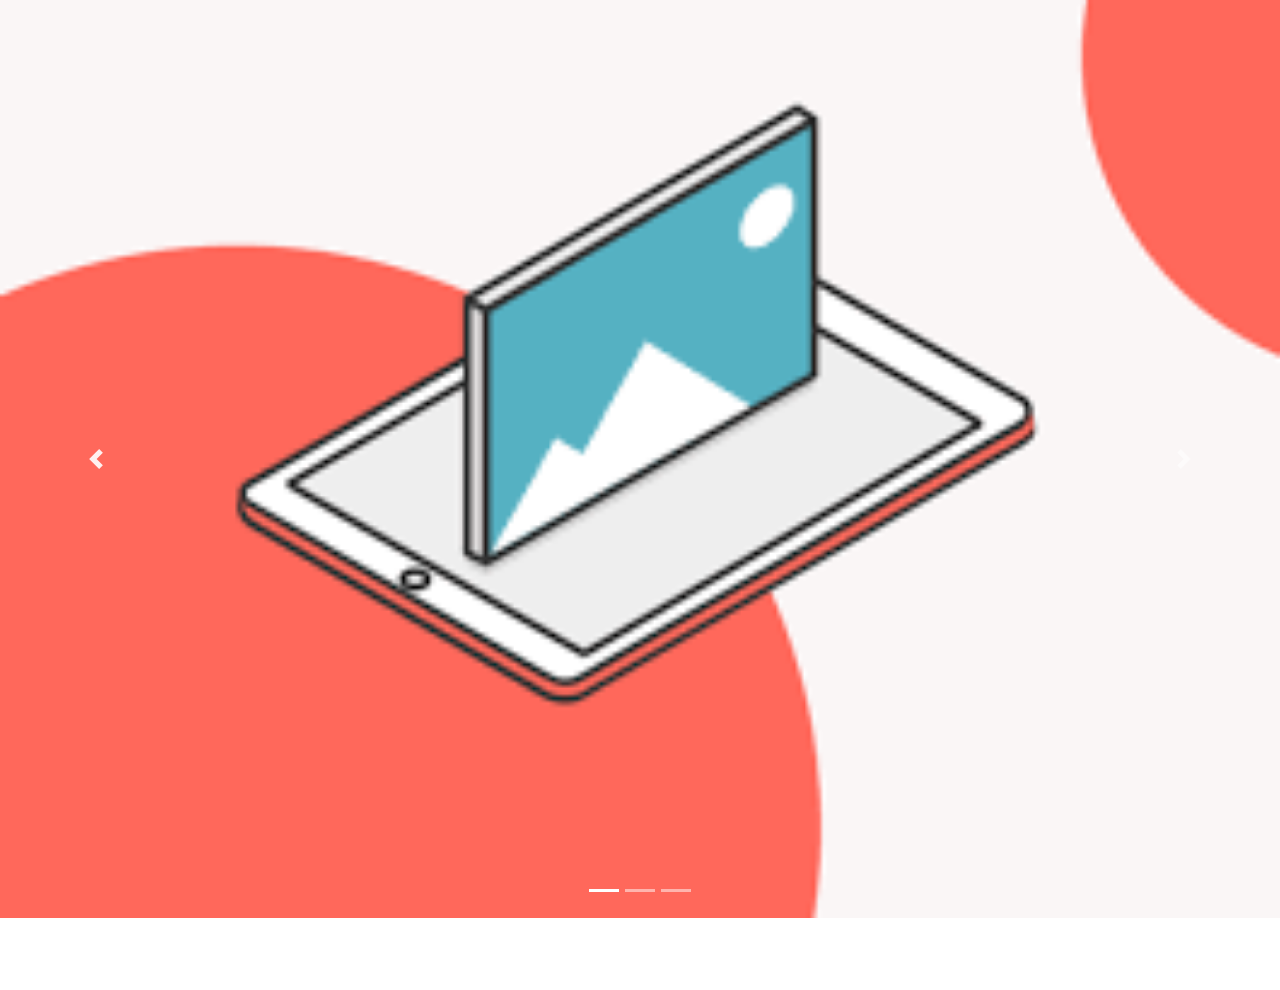
==== modules/0_mains/admin-main.html @ 738cd87b "asjfposjgoafdm" ====
<!DOCTYPE html>
<html lang="en">
<head>
    <meta charset="UTF-8">
    <meta http-equiv="X-UA-Compatible" content="IE=edge">
    <meta name="viewport" content="width=device-width, initial-scale=1.0">
    <title>Document</title>
    <link rel="stylesheet" href="../../css/bootstrap.min.css">
	<link rel="stylesheet" href="../../css/styles-dashboard.css">
</head>
<body>
    <div id="carouselExampleIndicators" class="carousel slide" data-ride="carousel">
        <ol class="carousel-indicators">
          <li data-target="#carouselExampleIndicators" data-slide-to="0" class="active"></li>
          <li data-target="#carouselExampleIndicators" data-slide-to="1"></li>
          <li data-target="#carouselExampleIndicators" data-slide-to="2"></li>
        </ol>
        <div class="carousel-inner">
          <div class="carousel-item active">
            <img src="../../img/descarga.png" class="d-block w-100" alt="...">
          </div>
          <div class="carousel-item">
            <img src="../../img/girasoles-978x652.jpg" class="d-block w-100" alt="...">
          </div>
          <div class="carousel-item">
            <img src="../../img/images.jfif" class="d-block w-100" alt="...">
          </div>
        </div>
        <button class="carousel-control-prev" type="button" data-target="#carouselExampleIndicators" data-slide="prev">
          <span class="carousel-control-prev-icon" aria-hidden="true"></span>
          <span class="sr-only">Previous</span>
        </button>
        <button class="carousel-control-next" type="button" data-target="#carouselExampleIndicators" data-slide="next">
          <span class="carousel-control-next-icon" aria-hidden="true"></span>
          <span class="sr-only">Next</span>
        </button>
      </div>
</body>
<footer>
    <script src="../../js/jquery.slim.min.js"></script>	
	<script src="../../js/popper.min.js"></script>	
	<script src="../../js/bootstrap.js"></script>	
</footer>
</html>
---- css/styles-dashboard.css ----
*{
    margin: 0;
    padding: 0;
    box-sizing: border-box;
}
.container-fluid{
    padding: 0;
}
.row{
    margin: 0;
    padding: 0;
}

main iframe{
    width: 100%;
    height: 100%;
    border: 0ch;
}

/* seccion principal */
section.row{
    height: 91.5vh;
    padding-top: 50px;
}
/* navegador */
nav{
    height: 20px;
}

.nav {
    display: flex;
    justify-content: space-between;
   
}
.nav-link {
    color: rgb(199, 195, 209);
    text-decoration: none;
}
.logo {
    font-size: 30 px;
    font-weight: bold;
    padding: 0 40px;
    line-height: 80px;
    size: 5px;
}
.nav-menu{
    display: flex;
    margin-right: 40px;
    list-style: none;
    
    }
.nav-menu-item{
    font-size: 18px;
    margin:0 10px ;
    line-height: 70px;
    text-transform: uppercase;
    align-items: flex-end;
}
.nav-menu-link {
    padding: 8 px 12px;
    border-radius: 3px;
   
}
.nav-menu-link:hover{
    background-color: rgb(243, 243, 249);
    transition: 0.3s

}
.texto {
    color: rgb(255, 255, 255);
    font-family:fantasy;
  }
.logo{
    width:fit-content;
}
/* footer */
footer {
    height: 8vh;
}
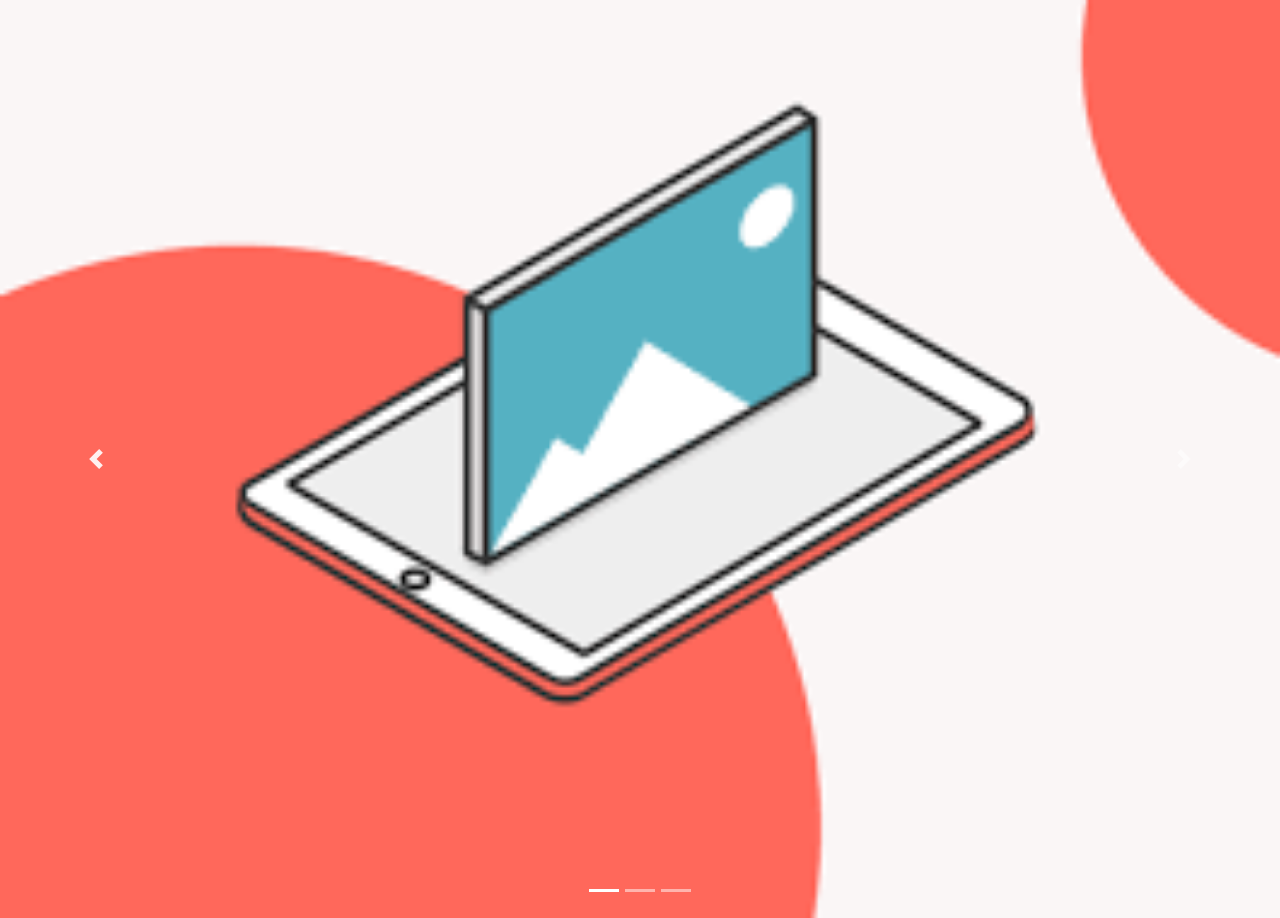
==== commit 40a52fbc: "adicion vistas usuario" ====
--- a/modules/0_mains/admin-main.html
+++ b/modules/0_mains/admin-main.html
@@ -37,6 +37,7 @@
       </div>
 </body>
 <footer>
+  
     <script src="../../js/jquery.slim.min.js"></script>	
 	<script src="../../js/popper.min.js"></script>	
 	<script src="../../js/bootstrap.js"></script>	
--- a/css/styles-dashboard.css
+++ b/css/styles-dashboard.css
@@ -1,3 +1,7 @@
+
+
+/* pagina inicio */
+
 *{
     margin: 0;
     padding: 0;
@@ -7,11 +11,14 @@
     padding: 0;
 }
 .row{
+    
     margin: 0;
     padding: 0;
 }
 
-main iframe{
+
+
+main.iframe{
     width: 100%;
     height: 100%;
     border: 0ch;
@@ -20,8 +27,9 @@
 /* seccion principal */
 section.row{
     height: 91.5vh;
-    padding-top: 50px;
-}
+    padding-top: 46px;
+}
+
 /* navegador */
 nav{
     height: 20px;
@@ -70,12 +78,162 @@
     color: rgb(255, 255, 255);
     font-family:fantasy;
   }
+
+.texto-n {
+    color: rgb(0, 0, 0);
+    font-family:fantasy;
+    font-size: 18px;
+  }
+
+button.texto{
+    font-size: 18px;
+}
+
 .logo{
     width:fit-content;
 }
+main {	
+	height: 100%;
+} 
+main.iframe{
+	width: 100%;
+	height: 100%;	
+	border: 0;
+}   
 /* footer */
 footer {
-    height: 8vh;
-}
-
-
+    width: 100%;
+    position: absolute;
+    top: 85%;
+}
+
+
+@import url(//netdna.bootstrapcdn.com/font-awesome/4.0.3/css/font-awesome.css);
+}
+@import url(https://fonts.googleapis.com/css?family=Titillium+Web:300);
+.fa-2x {
+font-size: 2em;
+}
+.fa {
+position: relative;
+display: table-cell;
+width: 60px;
+height: 36px;
+text-align: center;
+vertical-align: middle;
+font-size:20px;
+}
+
+
+.main-menu:hover,nav.main-menu.expanded {
+width:250px;
+overflow:visible;
+}
+
+.main-menu {
+background:#212121;
+border-right:1px solid #e5e5e5;
+position:absolute;
+top:0;
+bottom:0;
+height:100%;
+left:0;
+width:60px;
+overflow:hidden;
+-webkit-transition:width .05s linear;
+transition:width .05s linear;
+-webkit-transform:translateZ(0) scale(1,1);
+z-index:1000;
+}
+
+.main-menu>ul {
+margin:7px 0;
+}
+
+.main-menu li {
+position:relative;
+display:block;
+width:250px;
+}
+
+.main-menu li>a {
+position:relative;
+display:table;
+border-collapse:collapse;
+border-spacing:0;
+color:#999;
+ font-family: arial;
+font-size: 14px;
+text-decoration:none;
+-webkit-transform:translateZ(0) scale(1,1);
+-webkit-transition:all .1s linear;
+transition:all .1s linear;
+  
+}
+
+.main-menu .nav-icon {
+position:relative;
+display:table-cell;
+width:60px;
+height:36px;
+text-align:center;
+vertical-align:middle;
+font-size:18px;
+}
+
+.main-menu .nav-text {
+position:relative;
+display:table-cell;
+vertical-align:middle;
+width:190px;
+  font-family: 'Titillium Web', sans-serif;
+}
+
+.main-menu>ul.logout {
+position:absolute;
+left:0;
+bottom:0;
+}
+
+.no-touch .scrollable.hover {
+overflow-y:hidden;
+}
+
+.no-touch .scrollable.hover:hover {
+overflow-y:auto;
+overflow:visible;
+}
+
+a:hover,a:focus {
+text-decoration:none;
+}
+
+nav {
+-webkit-user-select:none;
+-moz-user-select:none;
+-ms-user-select:none;
+-o-user-select:none;
+user-select:none;
+}
+
+nav ul,nav li {
+outline:0;
+margin:0;
+padding:0;
+}
+.main-menu li:hover>a,nav.main-menu li.active>a,.dropdown-menu>li>a:hover,.dropdown-menu>li>a:focus,.dropdown-menu>.active>a,.dropdown-menu>.active>a:hover,.dropdown-menu>.active>a:focus,.no-touch .dashboard-page nav.dashboard-menu ul li:hover a,.dashboard-page nav.dashboard-menu ul li.active a {
+color:#fff;
+background-color:#5fa2db;
+}
+.area {
+float: left;
+background: #e2e2e2;
+width: 100%;
+height: 100%;
+}
+@font-face {
+  font-family: 'Titillium Web';
+  font-style: normal;
+  font-weight: 300;
+  src: local('Titillium WebLight'), local('TitilliumWeb-Light'), url(http://themes.googleusercontent.com/static/fonts/titilliumweb/v2/anMUvcNT0H1YN4FII8wpr24bNCNEoFTpS2BTjF6FB5E.woff) format('woff');
+}
